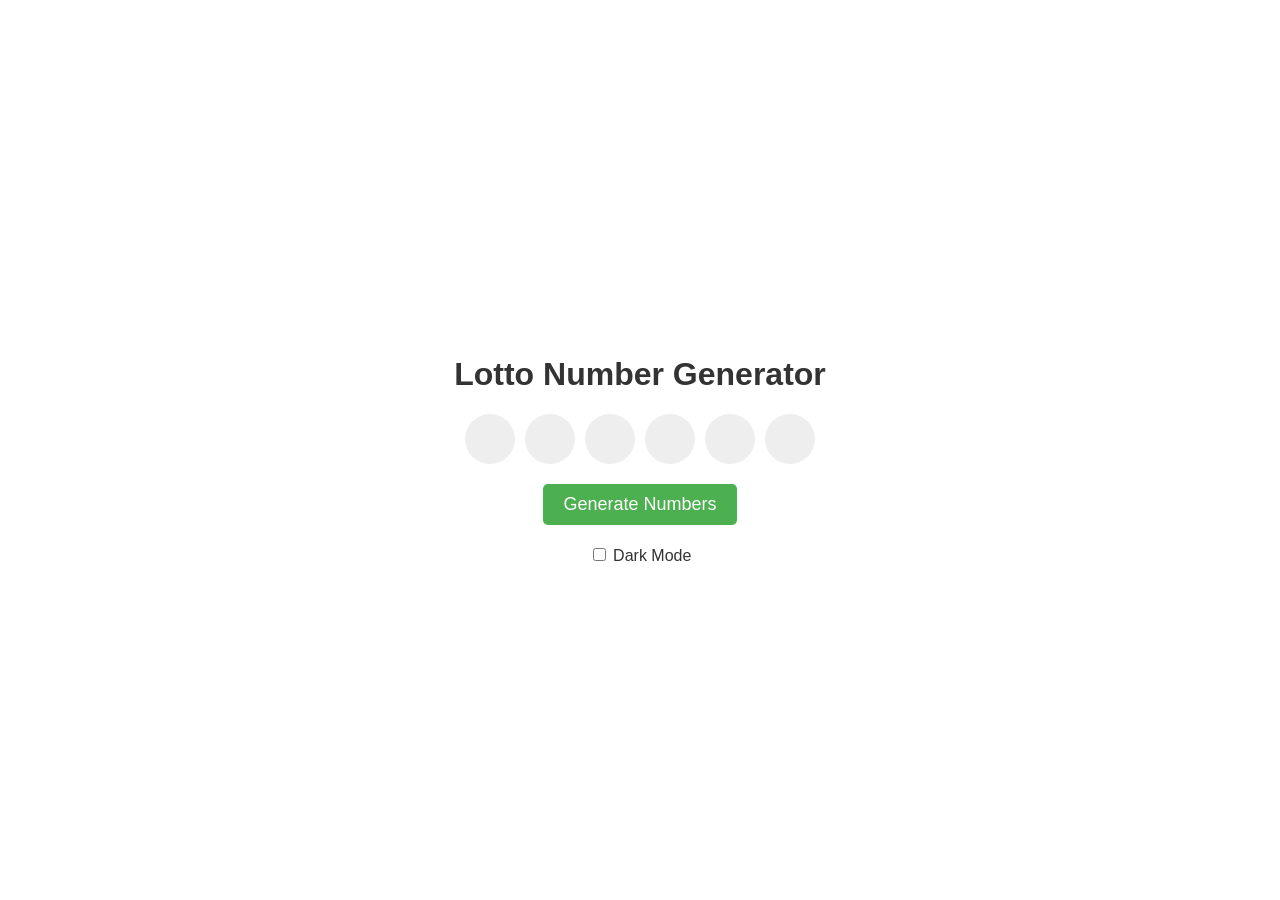
==== index.html @ 9370c2e7 "feat: Implement lottery number generator with dark/light mode" ====
<!DOCTYPE html>
<html lang="en">
<head>
    <meta charset="UTF-8" />
    <meta name="viewport" content="width=device-width, initial-scale=1.0" />
    <title>Lotto Number Generator</title>
    <link href='/style.css' rel='stylesheet'>
</head>
<body>
    <div class="container">
        <h1>Lotto Number Generator</h1>
        <div class="lotto-numbers">
            <span class="number"></span>
            <span class="number"></span>
            <span class="number"></span>
            <span class="number"></span>
            <span class="number"></span>
            <span class="number"></span>
        </div>
        <button id="generator-btn">Generate Numbers</button>
        <div class="theme-switcher">
            <input type="checkbox" id="theme-toggle">
            <label for="theme-toggle">Dark Mode</label>
        </div>
    </div>
    <script defer type="text/javascript" src="/main.js"></script>
</body>
</html>
---- style.css ----
:root {
    --background-color: #fff;
    --text-color: #333;
    --lotto-ball-color: #eee;
    --lotto-ball-text-color: #333;
    --button-bg-color: #4CAF50;
    --button-text-color: #fff;
}

[data-theme="dark"] {
    --background-color: #333;
    --text-color: #fff;
    --lotto-ball-color: #555;
    --lotto-ball-text-color: #fff;
    --button-bg-color: #666;
    --button-text-color: #fff;
}

body {
    background-color: var(--background-color);
    color: var(--text-color);
    font-family: sans-serif;
    display: flex;
    justify-content: center;
    align-items: center;
    height: 100vh;
    margin: 0;
    transition: background-color 0.3s, color 0.3s;
}

.container {
    text-align: center;
}

.lotto-numbers {
    display: flex;
    justify-content: center;
    margin: 20px 0;
}

.number {
    width: 50px;
    height: 50px;
    border-radius: 50%;
    background-color: var(--lotto-ball-color);
    color: var(--lotto-ball-text-color);
    display: flex;
    justify-content: center;
    align-items: center;
    margin: 0 5px;
    font-size: 24px;
    font-weight: bold;
    transition: background-color 0.3s, color 0.3s;
}

#generator-btn {
    background-color: var(--button-bg-color);
    color: var(--button-text-color);
    border: none;
    padding: 10px 20px;
    font-size: 18px;
    border-radius: 5px;
    cursor: pointer;
    transition: background-color 0.3s;
}

#generator-btn:hover {
    opacity: 0.8;
}

.theme-switcher {
    margin-top: 20px;
}
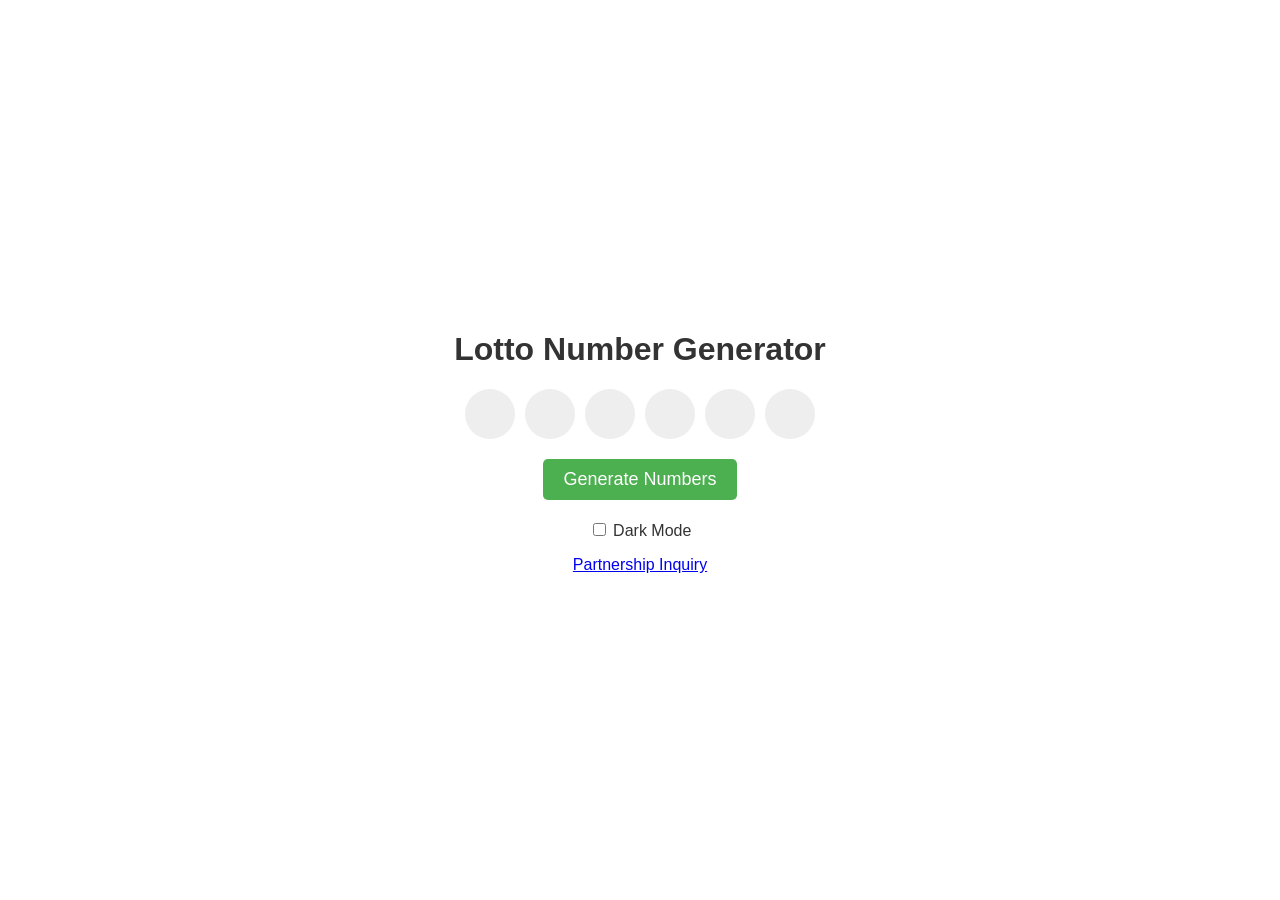
==== commit 32a57665: "feat: Add Formspree contact form" ====
--- a/index.html
+++ b/index.html
@@ -22,6 +22,7 @@
             <input type="checkbox" id="theme-toggle">
             <label for="theme-toggle">Dark Mode</label>
         </div>
+        <p><a href="contact.html">Partnership Inquiry</a></p>
     </div>
     <script defer type="text/javascript" src="/main.js"></script>
 </body>
--- a/style.css
+++ b/style.css
@@ -5,6 +5,8 @@
     --lotto-ball-text-color: #333;
     --button-bg-color: #4CAF50;
     --button-text-color: #fff;
+    --input-border-color: #ccc;
+    --input-bg-color: #f9f9f9;
 }
 
 [data-theme="dark"] {
@@ -14,6 +16,8 @@
     --lotto-ball-text-color: #fff;
     --button-bg-color: #666;
     --button-text-color: #fff;
+    --input-border-color: #555;
+    --input-bg-color: #444;
 }
 
 body {
@@ -70,4 +74,47 @@
 
 .theme-switcher {
     margin-top: 20px;
-}+}
+
+/* Contact Form Styles */
+.contact-form {
+    display: flex;
+    flex-direction: column;
+    gap: 10px;
+    width: 300px;
+    margin: 20px auto;
+    padding: 20px;
+    border: 1px solid var(--input-border-color);
+    border-radius: 8px;
+    background-color: var(--input-bg-color);
+}
+
+.contact-form label {
+    text-align: left;
+    font-weight: bold;
+}
+
+.contact-form input[type="text"],
+.contact-form input[type="email"],
+.contact-form textarea {
+    padding: 10px;
+    border: 1px solid var(--input-border-color);
+    border-radius: 4px;
+    background-color: var(--input-bg-color);
+    color: var(--text-color);
+}
+
+.contact-form button[type="submit"] {
+    background-color: var(--button-bg-color);
+    color: var(--button-text-color);
+    border: none;
+    padding: 10px 20px;
+    font-size: 18px;
+    border-radius: 5px;
+    cursor: pointer;
+    transition: background-color 0.3s;
+}
+
+.contact-form button[type="submit"]:hover {
+    opacity: 0.8;
+}
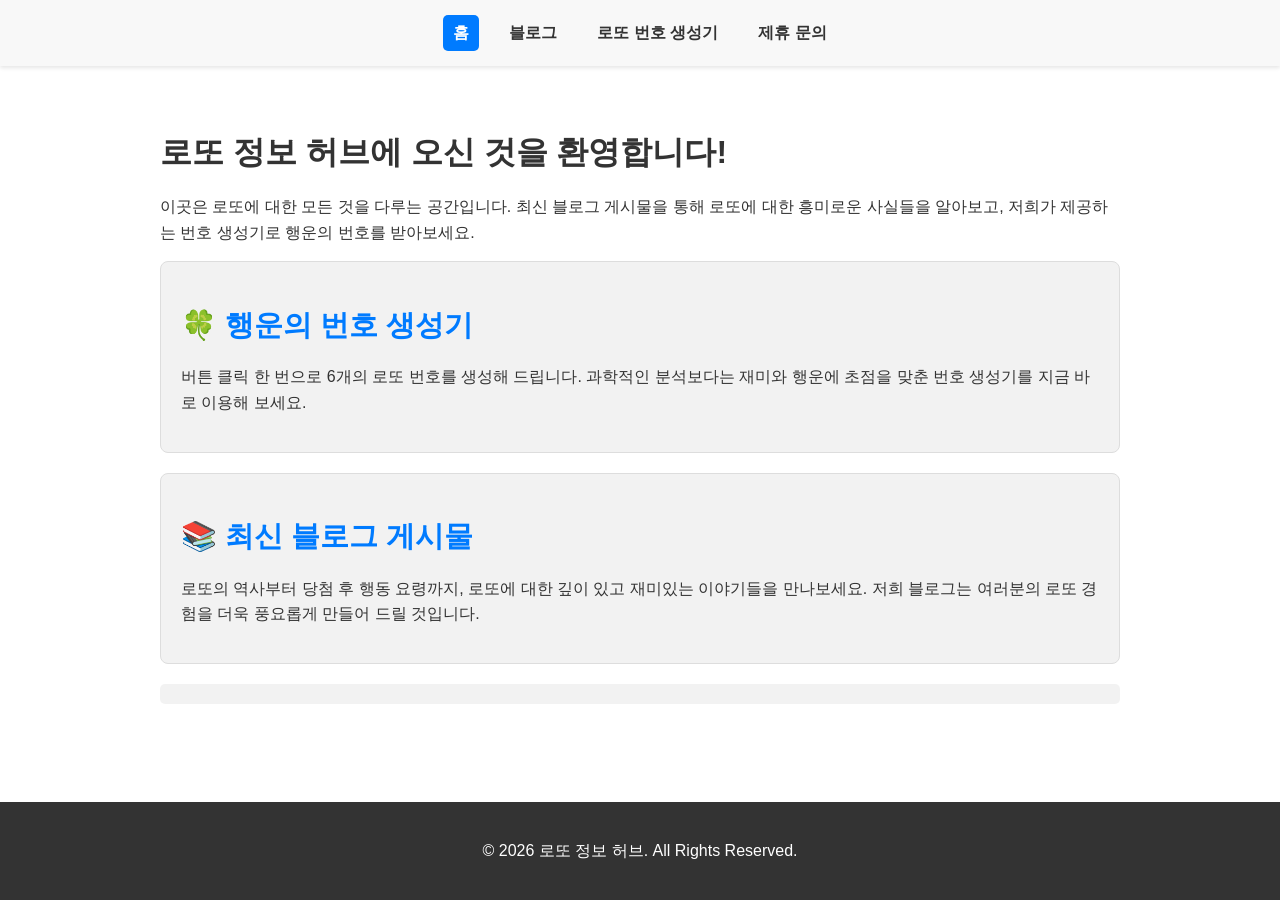
==== commit b51c8580: "feat: 애드센스 최적화를 위한 사이트 구조 및 콘텐츠 개선 (블로그, 탐색 등)" ====
--- a/index.html
+++ b/index.html
@@ -1,29 +1,52 @@
 <!DOCTYPE html>
-<html lang="en">
+<html lang="ko">
 <head>
-    <meta charset="UTF-8" />
-    <meta name="viewport" content="width=device-width, initial-scale=1.0" />
-    <title>Lotto Number Generator</title>
-    <link href='/style.css' rel='stylesheet'>
+    <meta charset="UTF-8">
+    <meta name="viewport" content="width=device-width, initial-scale=1.0">
+    <meta name="description" content="재미있는 로또 번호 생성기와 유용한 로또 정보가 가득한 사이트. 로또 당첨의 꿈을 함께하세요.">
+    <title>로또 정보 허브 - 번호 생성기 및 블로그</title>
+    <link rel="stylesheet" href="/public/style.css">
+    <script async src="https://pagead2.googlesyndication.com/pagead/js/adsbygoogle.js?client=ca-pub-1174703190288899"
+     crossorigin="anonymous"></script>
 </head>
 <body>
-    <div class="container">
-        <h1>Lotto Number Generator</h1>
-        <div class="lotto-numbers">
-            <span class="number"></span>
-            <span class="number"></span>
-            <span class="number"></span>
-            <span class="number"></span>
-            <span class="number"></span>
-            <span class="number"></span>
+    <header>
+        <nav>
+            <a href="/" class="active">홈</a>
+            <a href="/pages/blog.html">블로그</a>
+            <a href="/pages/generator.html">로또 번호 생성기</a>
+            <a href="/pages/contact.html">제휴 문의</a>
+        </nav>
+    </header>
+
+    <main class="container">
+        <h1>로또 정보 허브에 오신 것을 환영합니다!</h1>
+        <p>이곳은 로또에 대한 모든 것을 다루는 공간입니다. 최신 블로그 게시물을 통해 로또에 대한 흥미로운 사실들을 알아보고, 저희가 제공하는 번호 생성기로 행운의 번호를 받아보세요.</p>
+        
+        <div class="feature-box">
+            <h2><a href="/pages/generator.html">🍀 행운의 번호 생성기</a></h2>
+            <p>버튼 클릭 한 번으로 6개의 로또 번호를 생성해 드립니다. 과학적인 분석보다는 재미와 행운에 초점을 맞춘 번호 생성기를 지금 바로 이용해 보세요.</p>
         </div>
-        <button id="generator-btn">Generate Numbers</button>
-        <div class="theme-switcher">
-            <input type="checkbox" id="theme-toggle">
-            <label for="theme-toggle">Dark Mode</label>
+        
+        <div class="feature-box">
+            <h2><a href="/pages/blog.html">📚 최신 블로그 게시물</a></h2>
+            <p>로또의 역사부터 당첨 후 행동 요령까지, 로또에 대한 깊이 있고 재미있는 이야기들을 만나보세요. 저희 블로그는 여러분의 로또 경험을 더욱 풍요롭게 만들어 드릴 것입니다.</p>
         </div>
-        <p><a href="contact.html">Partnership Inquiry</a></p>
-    </div>
-    <script defer type="text/javascript" src="/main.js"></script>
+
+        <!-- Ad Unit -->
+        <ins class="adsbygoogle"
+             style="display:block"
+             data-ad-client="ca-pub-1174703190288899"
+             data-ad-slot="YOUR_AD_SLOT_ID"
+             data-ad-format="auto"
+             data-full-width-responsive="true"></ins>
+        <script>
+             (adsbygoogle = window.adsbygoogle || []).push({});
+        </script>
+    </main>
+
+    <footer>
+        <p>&copy; 2026 로또 정보 허브. All Rights Reserved.</p>
+    </footer>
 </body>
 </html>
--- a/public/style.css
+++ b/public/style.css
@@ -0,0 +1,281 @@
+:root {
+    --background-color: #fff;
+    --text-color: #333;
+    --lotto-ball-color: #eee;
+    --lotto-ball-text-color: #333;
+    --button-bg-color: #4CAF50;
+    --button-text-color: #fff;
+    --input-border-color: #ccc;
+    --input-bg-color: #f9f9f9;
+    --header-bg-color: #f8f8f8;
+    --footer-bg-color: #333;
+    --footer-text-color: #fff;
+    --link-color: #007bff;
+    --link-hover-color: #0056b3;
+    --feature-box-bg: #f2f2f2;
+    --feature-box-border: #ddd;
+    --blog-post-border: #eee;
+}
+
+[data-theme="dark"] {
+    --background-color: #333;
+    --text-color: #fff;
+    --lotto-ball-color: #555;
+    --lotto-ball-text-color: #fff;
+    --button-bg-color: #666;
+    --button-text-color: #fff;
+    --input-border-color: #555;
+    --input-bg-color: #444;
+    --header-bg-color: #222;
+    --footer-bg-color: #222;
+    --footer-text-color: #ccc;
+    --link-color: #8ab4f8;
+    --link-hover-color: #a7c7ed;
+    --feature-box-bg: #444;
+    --feature-box-border: #666;
+    --blog-post-border: #444;
+}
+
+body {
+    background-color: var(--background-color);
+    color: var(--text-color);
+    font-family: 'Malgun Gothic', '맑은 고딕', sans-serif;
+    line-height: 1.6;
+    margin: 0;
+    display: flex;
+    flex-direction: column;
+    min-height: 100vh;
+    transition: background-color 0.3s, color 0.3s;
+}
+
+.container {
+    max-width: 960px;
+    margin: 20px auto;
+    padding: 20px;
+    flex-grow: 1; /* Allows main content to grow */
+}
+
+h1, h2, h3, h4, h5, h6 {
+    color: var(--text-color);
+    margin-bottom: 0.5em;
+}
+
+a {
+    color: var(--link-color);
+    text-decoration: none;
+    transition: color 0.3s;
+}
+
+a:hover {
+    color: var(--link-hover-color);
+    text-decoration: underline;
+}
+
+/* Header */
+header {
+    background-color: var(--header-bg-color);
+    padding: 15px 0;
+    box-shadow: 0 2px 4px rgba(0,0,0,0.1);
+}
+
+nav {
+    display: flex;
+    justify-content: center;
+    gap: 20px;
+}
+
+nav a {
+    color: var(--text-color);
+    font-weight: bold;
+    padding: 5px 10px;
+    border-radius: 5px;
+    transition: background-color 0.3s, color 0.3s;
+}
+
+nav a:hover, nav a.active {
+    background-color: var(--link-color);
+    color: var(--button-text-color);
+    text-decoration: none;
+}
+
+/* Footer */
+footer {
+    background-color: var(--footer-bg-color);
+    color: var(--footer-text-color);
+    text-align: center;
+    padding: 20px 0;
+    margin-top: auto; /* Pushes footer to the bottom */
+}
+
+
+/* Lotto Generator specific styles */
+.lotto-numbers {
+    display: flex;
+    justify-content: center;
+    margin: 20px 0;
+}
+
+.number {
+    width: 50px;
+    height: 50px;
+    border-radius: 50%;
+    background-color: var(--lotto-ball-color);
+    color: var(--lotto-ball-text-color);
+    display: flex;
+    justify-content: center;
+    align-items: center;
+    margin: 0 5px;
+    font-size: 24px;
+    font-weight: bold;
+    transition: background-color 0.3s, color 0.3s;
+}
+
+#generator-btn {
+    background-color: var(--button-bg-color);
+    color: var(--button-text-color);
+    border: none;
+    padding: 10px 20px;
+    font-size: 18px;
+    border-radius: 5px;
+    cursor: pointer;
+    transition: background-color 0.3s;
+}
+
+#generator-btn:hover {
+    opacity: 0.8;
+}
+
+.theme-switcher {
+    margin-top: 20px;
+    display: flex;
+    justify-content: center;
+    align-items: center;
+    gap: 10px;
+}
+
+/* Homepage specific styles */
+.feature-box {
+    background-color: var(--feature-box-bg);
+    border: 1px solid var(--feature-box-border);
+    border-radius: 8px;
+    padding: 20px;
+    margin-bottom: 20px;
+    text-align: left;
+    transition: background-color 0.3s, border-color 0.3s;
+}
+
+.feature-box h2 {
+    color: var(--link-color);
+}
+
+.feature-box a {
+    font-size: 1.2em;
+    font-weight: bold;
+}
+
+/* Blog list styles */
+.blog-list .blog-post-summary {
+    background-color: var(--feature-box-bg);
+    border: 1px solid var(--feature-box-border);
+    border-radius: 8px;
+    padding: 15px;
+    margin-bottom: 15px;
+    transition: background-color 0.3s, border-color 0.3s;
+}
+
+.blog-list .blog-post-summary h2 {
+    margin-top: 0;
+}
+
+.blog-list .blog-post-summary .read-more {
+    display: inline-block;
+    margin-top: 10px;
+    font-weight: bold;
+}
+
+/* Blog post styles */
+.blog-post article {
+    background-color: var(--feature-box-bg);
+    border: 1px solid var(--blog-post-border);
+    border-radius: 8px;
+    padding: 25px;
+    text-align: left;
+    transition: background-color 0.3s, border-color 0.3s;
+}
+
+.blog-post header h1 {
+    font-size: 2em;
+    margin-bottom: 0.2em;
+}
+
+.blog-post .post-meta {
+    font-size: 0.9em;
+    color: #888;
+    margin-bottom: 1.5em;
+}
+
+.blog-post h2 {
+    font-size: 1.5em;
+    margin-top: 1.5em;
+    margin-bottom: 0.8em;
+}
+
+.blog-post p {
+    margin-bottom: 1em;
+}
+
+/* Contact Form Styles */
+.contact-form {
+    display: flex;
+    flex-direction: column;
+    gap: 10px;
+    max-width: 400px; /* Adjust max-width for better appearance */
+    margin: 20px auto;
+    padding: 20px;
+    border: 1px solid var(--input-border-color);
+    border-radius: 8px;
+    background-color: var(--feature-box-bg); /* Use feature box bg for consistency */
+    text-align: left;
+    transition: background-color 0.3s, border-color 0.3s;
+}
+
+.contact-form label {
+    text-align: left;
+    font-weight: bold;
+    margin-top: 5px;
+}
+
+.contact-form input[type="text"],
+.contact-form input[type="email"],
+.contact-form textarea {
+    padding: 10px;
+    border: 1px solid var(--input-border-color);
+    border-radius: 4px;
+    background-color: var(--input-bg-color);
+    color: var(--text-color);
+    width: -webkit-fill-available;
+}
+
+.contact-form button[type="submit"] {
+    background-color: var(--button-bg-color);
+    color: var(--button-text-color);
+    border: none;
+    padding: 10px 20px;
+    font-size: 18px;
+    border-radius: 5px;
+    cursor: pointer;
+    transition: background-color 0.3s;
+    margin-top: 10px;
+}
+
+.contact-form button[type="submit"]:hover {
+    opacity: 0.8;
+}
+
+/* General AdSense styling */
+.adsbygoogle {
+    margin: 20px auto; /* Center ads and provide spacing */
+    background-color: rgba(128, 128, 128, 0.1); /* Subtle background for visibility */
+    padding: 10px;
+    border-radius: 5px;
+}
